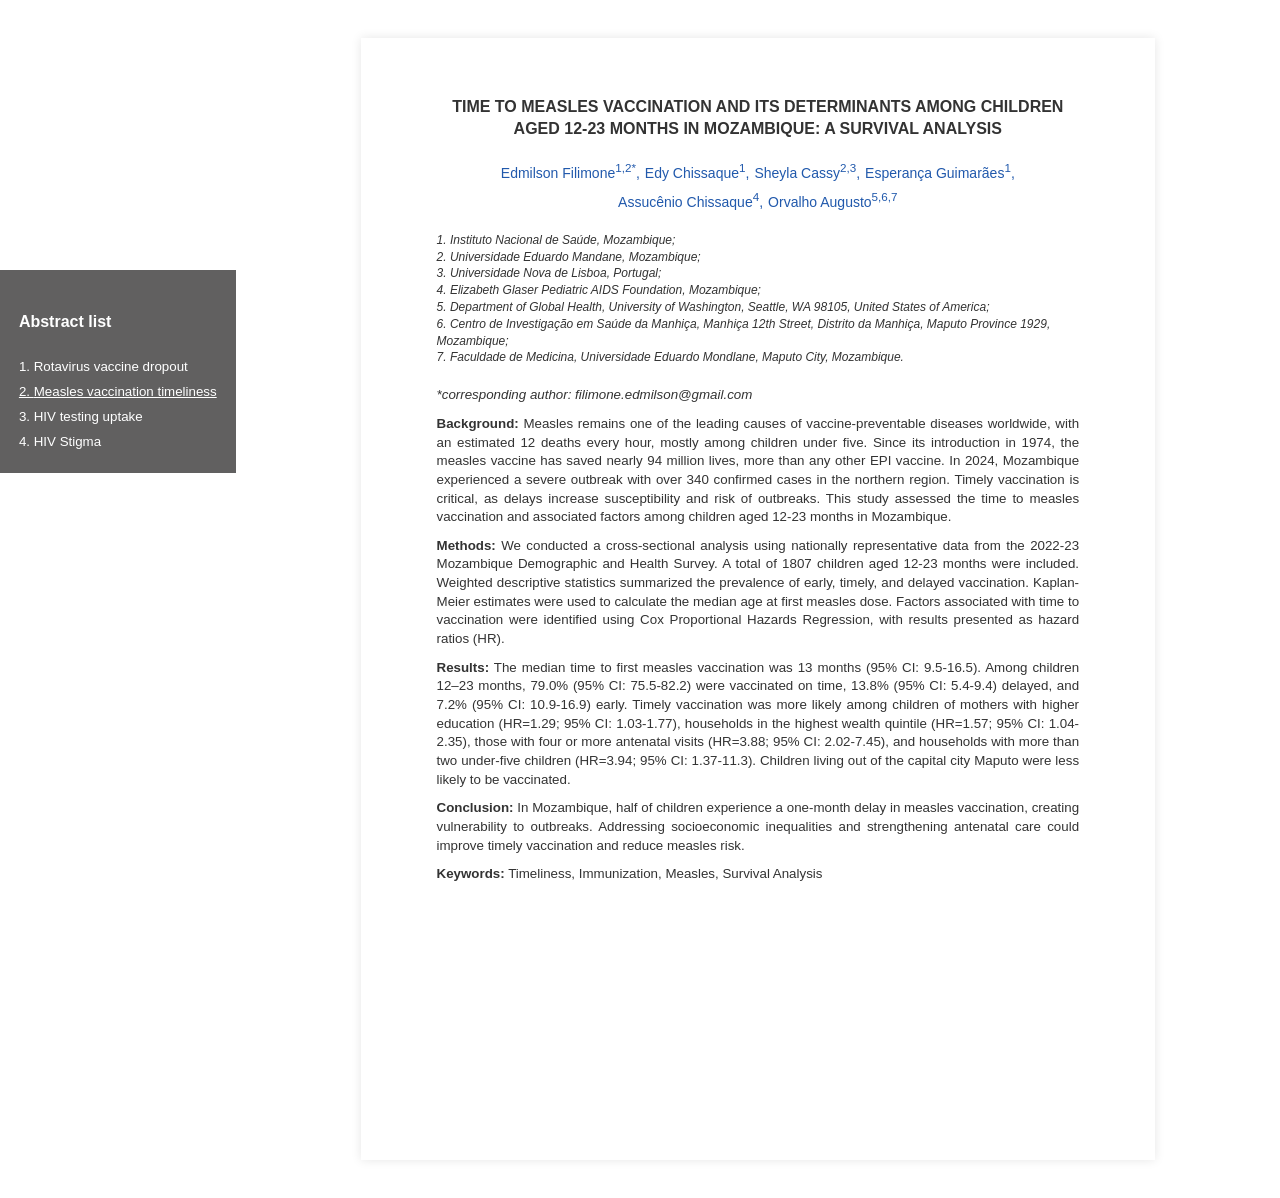
==== abs-mealses.html @ bb1443ae "Add measles vaccination abstract" ====
<!doctype html>
<html lang="en">
  <head>
    <meta charset="UTF-8" />
    <meta name="viewport" content="width=device-width, initial-scale=1.0" />
    <title>Abstracts</title>
    <link rel="stylesheet" href="./CSS/styles.css" />
  </head>
  <body>
    <aside class="sidebar">
      <ol class="abstract-list" title="click to see abstract">
        <div class="abstract-title">Abstract list</div>
        <li><a href="./index.html">Rotavirus vaccine dropout</a></li>
        <li style="text-decoration: underline;"><a href="./abs-mealses.html">Measles vaccination timeliness </a></li>
        <li><a href="./abs-testing.html">HIV testing uptake</a></li>
        <li><a href="./abs-stigma.html">HIV Stigma</a></li>
    </aside>
    <div class="page">
      <header>
        <div>
          <h3 class="title">
            TIME TO MEASLES VACCINATION AND ITS DETERMINANTS AMONG CHILDREN AGED 12-23 MONTHS IN MOZAMBIQUE: A SURVIVAL ANALYSIS
          </h3>
          <ul class="authors">
              <li>Edmilson Filimone<sup>1,2*</sup>,</li>
              <li>Edy Chissaque<sup>1</sup>,</li>
              <li>Sheyla Cassy<sup>2,3</sup>,</li>
              <li>Esperança Guimarães<sup>1</sup>,</li>
              <li>Assucênio Chissaque<sup>4</sup>,</li>
              <li>Orvalho Augusto<sup>5,6,7</sup></li>
          </ul>
        </div>
        <ol class="afiliation">
          <li>Instituto Nacional de Saúde, Mozambique;</li>
          <li>Universidade Eduardo Mandane, Mozambique;</li>
          <li>Universidade Nova de Lisboa, Portugal;</li>
          <li>Elizabeth Glaser Pediatric AIDS Foundation, Mozambique;</li>
          <li>Department of Global Health, University of Washington, Seattle, WA 98105, United States of America;</li>
          <li>Centro de Investigação em Saúde da Manhiça, Manhiça 12th Street, Distrito da Manhiça, Maputo Province 1929, Mozambique;</li>
          <li>Faculdade de Medicina, Universidade Eduardo Mondlane, Maputo City, Mozambique.</li>
        </ol>
        <p style="margin-top: 10px;"><em>*corresponding author: filimone.edmilson@gmail.com</em></p>
      </header>
      <main class="body">
        <p class="body-section">
          <strong>Background:</strong> Measles remains one of the leading causes of vaccine-preventable diseases worldwide, with an estimated 12 deaths every hour, mostly among children under five. Since its introduction in 1974, the measles vaccine has saved nearly 94 million lives, more than any other EPI vaccine. In 2024, Mozambique experienced a severe outbreak with over 340 confirmed cases in the northern region. Timely vaccination is critical, as delays increase susceptibility and risk of outbreaks. This study assessed the time to measles vaccination and associated factors among children aged 12-23 months in Mozambique.
        </p>
        <p class="body-section">
          <strong>Methods:</strong> We conducted a cross-sectional analysis using nationally representative data from the 2022-23 Mozambique Demographic and Health Survey. A total of 1807 children aged 12-23 months were included. Weighted descriptive statistics summarized the prevalence of early, timely, and delayed vaccination. Kaplan-Meier estimates were used to calculate the median age at first measles dose. Factors associated with time to vaccination were identified using Cox Proportional Hazards Regression, with results presented as hazard ratios (HR).
        </p>
        <p class="body-section">
          <strong>Results:</strong> The median time to first measles vaccination was 13 months (95% CI: 9.5-16.5). Among children 12–23 months, 79.0% (95% CI: 75.5-82.2) were vaccinated on time, 13.8% (95% CI: 5.4-9.4) delayed, and 7.2% (95% CI: 10.9-16.9) early. Timely vaccination was more likely among children of mothers with higher education (HR=1.29; 95% CI: 1.03-1.77), households in the highest wealth quintile (HR=1.57; 95% CI: 1.04-2.35), those with four or more antenatal visits (HR=3.88; 95% CI: 2.02-7.45), and households with more than two under-five children (HR=3.94; 95% CI: 1.37-11.3). Children living out of the capital city Maputo were less likely to be vaccinated.
        </p>
        <p class="body-section">
          <strong>Conclusion:</strong> In Mozambique, half of children experience a one-month delay in measles vaccination, creating vulnerability to outbreaks. Addressing socioeconomic inequalities and strengthening antenatal care could improve timely vaccination and reduce measles risk.
        </p>
        <p class="body-section">
          <strong>Keywords:</strong> Timeliness, Immunization, Measles, Survival Analysis
        </p>
      </main>
    </div>
  </body>
</html>
---- CSS/styles.css ----
* {
            margin: 0;
            padding: 0;
            box-sizing: border-box;
        }
        
        body {
            display: flex;
            flex-wrap: wrap;
            font-family: 'Segoe UI', Tahoma, Geneva, Verdana, sans-serif;
            font-size: 10pt;
            line-height: 1.4;
            color: #333;
            background: white;
        }
        
        .page {
            flex-basis: 210mm;
            width: 210mm;
            min-height: 297mm;
            padding: 10mm 20mm;
            margin: 10mm auto;
            background: white;
            box-shadow: 0 0 10px rgba(0,0,0,0.1);
        }

        .title {
         margin: 20px 0px;
         text-align: center;
         font-size: 12pt;
        }

        .authors {
         list-style: none;
         display: flex;
         flex-flow: row;
         flex-wrap: wrap;
         justify-content: center;
         gap: 5px;
         font-size: 14px;
         color: rgb(33, 89, 172);
        }

        .afiliation {
         margin: 20px 0px;
         font-size: 12px;
         font-style: italic;
         list-style-position: inside;
        }

        .body-section {
         margin: 10px 0px;
         text-align: justify;
        }


        .sidebar {
         position:sticky;
         top: 30%;
         background-color: #616060;
         width: fit-content;
         height: fit-content;
         padding: 5mm;
        }


        .abstract-list {
         list-style-position: inside;
         line-height: 25px;
         color: white;
         cursor: pointer;
        }

        .abstract-title {
         font-size: 12pt;
         font-weight: 900;
         margin-block: 20px;
        }

        a {
         text-decoration: none;
         color: white;
        }


.status {
   margin: 15px 0px;
}

.status-link {
   color: rgb(33, 89, 172);
   text-decoration: underline;
   font-style: italic;
}

/* Medium devices (landscape tablets, 768px and up) */
@media only screen and (max-width: 1023px) {
   .sidebar {
      position: static;
      display: flex;
      flex-direction: column;
      width: 100vw;
   }

   .abstract-list{
  
      justify-items: center;
   }
}
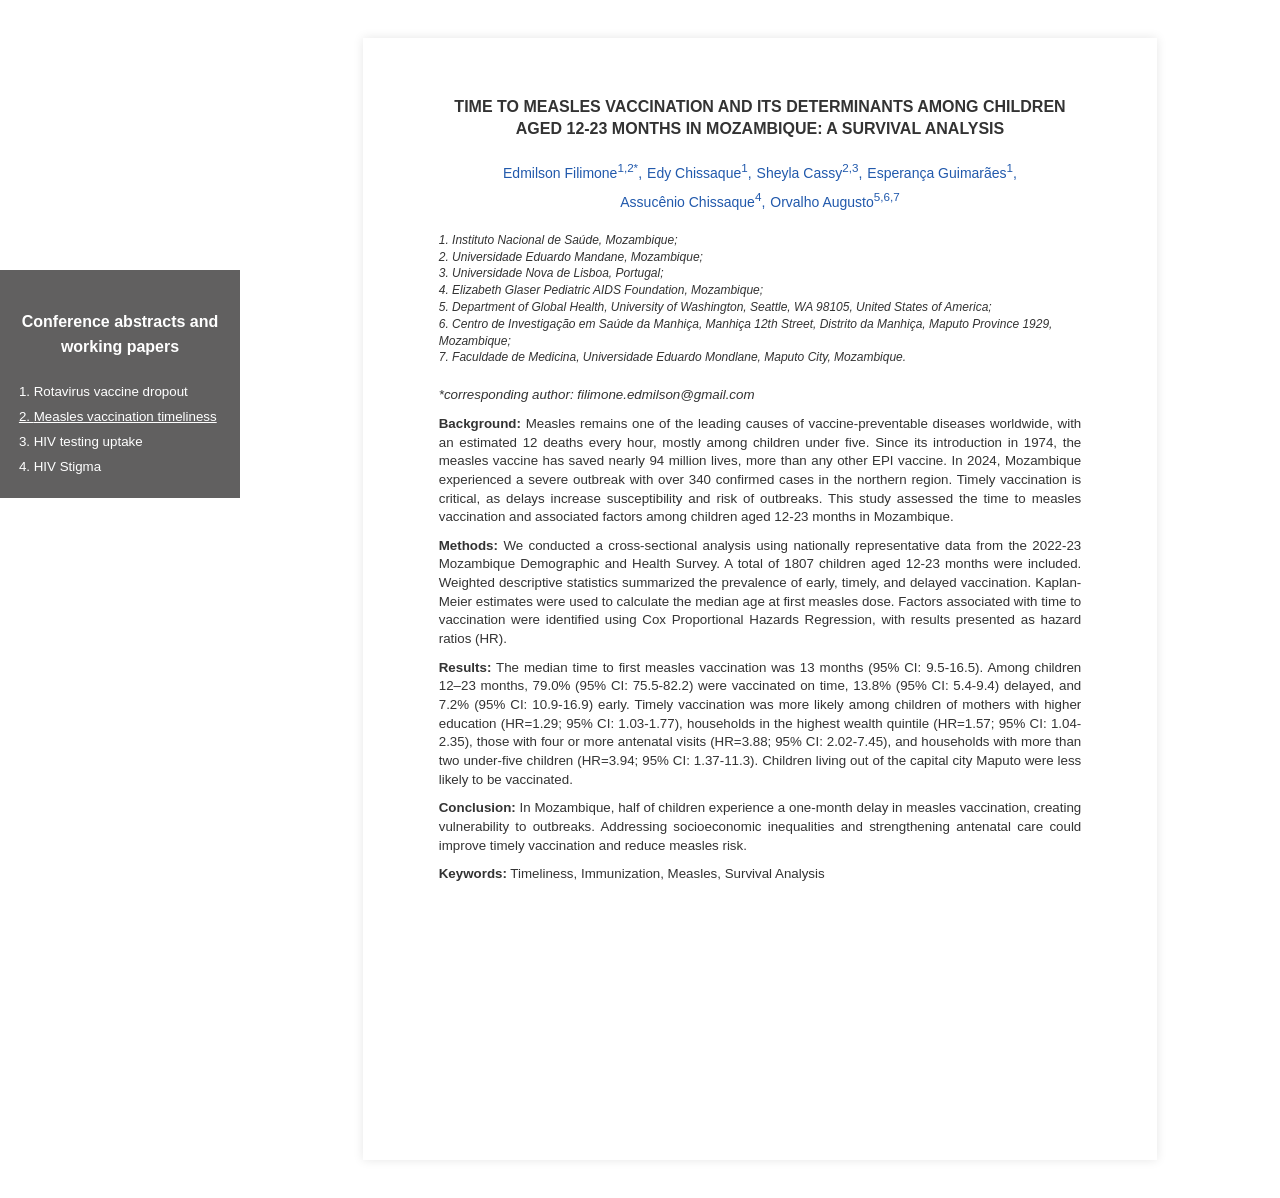
==== commit 260d19b8: "Sidebar title update" ====
--- a/abs-mealses.html
+++ b/abs-mealses.html
@@ -9,7 +9,7 @@
   <body>
     <aside class="sidebar">
       <ol class="abstract-list" title="click to see abstract">
-        <div class="abstract-title">Abstract list</div>
+        <div class="abstract-title">Conference abstracts and working papers</div>
         <li><a href="./index.html">Rotavirus vaccine dropout</a></li>
         <li style="text-decoration: underline;"><a href="./abs-mealses.html">Measles vaccination timeliness </a></li>
         <li><a href="./abs-testing.html">HIV testing uptake</a></li>
--- a/CSS/styles.css
+++ b/CSS/styles.css
@@ -58,7 +58,7 @@
          position:sticky;
          top: 30%;
          background-color: #616060;
-         width: fit-content;
+         width: 240px;
          height: fit-content;
          padding: 5mm;
         }
@@ -72,6 +72,7 @@
         }
 
         .abstract-title {
+         text-align: center;
          font-size: 12pt;
          font-weight: 900;
          margin-block: 20px;
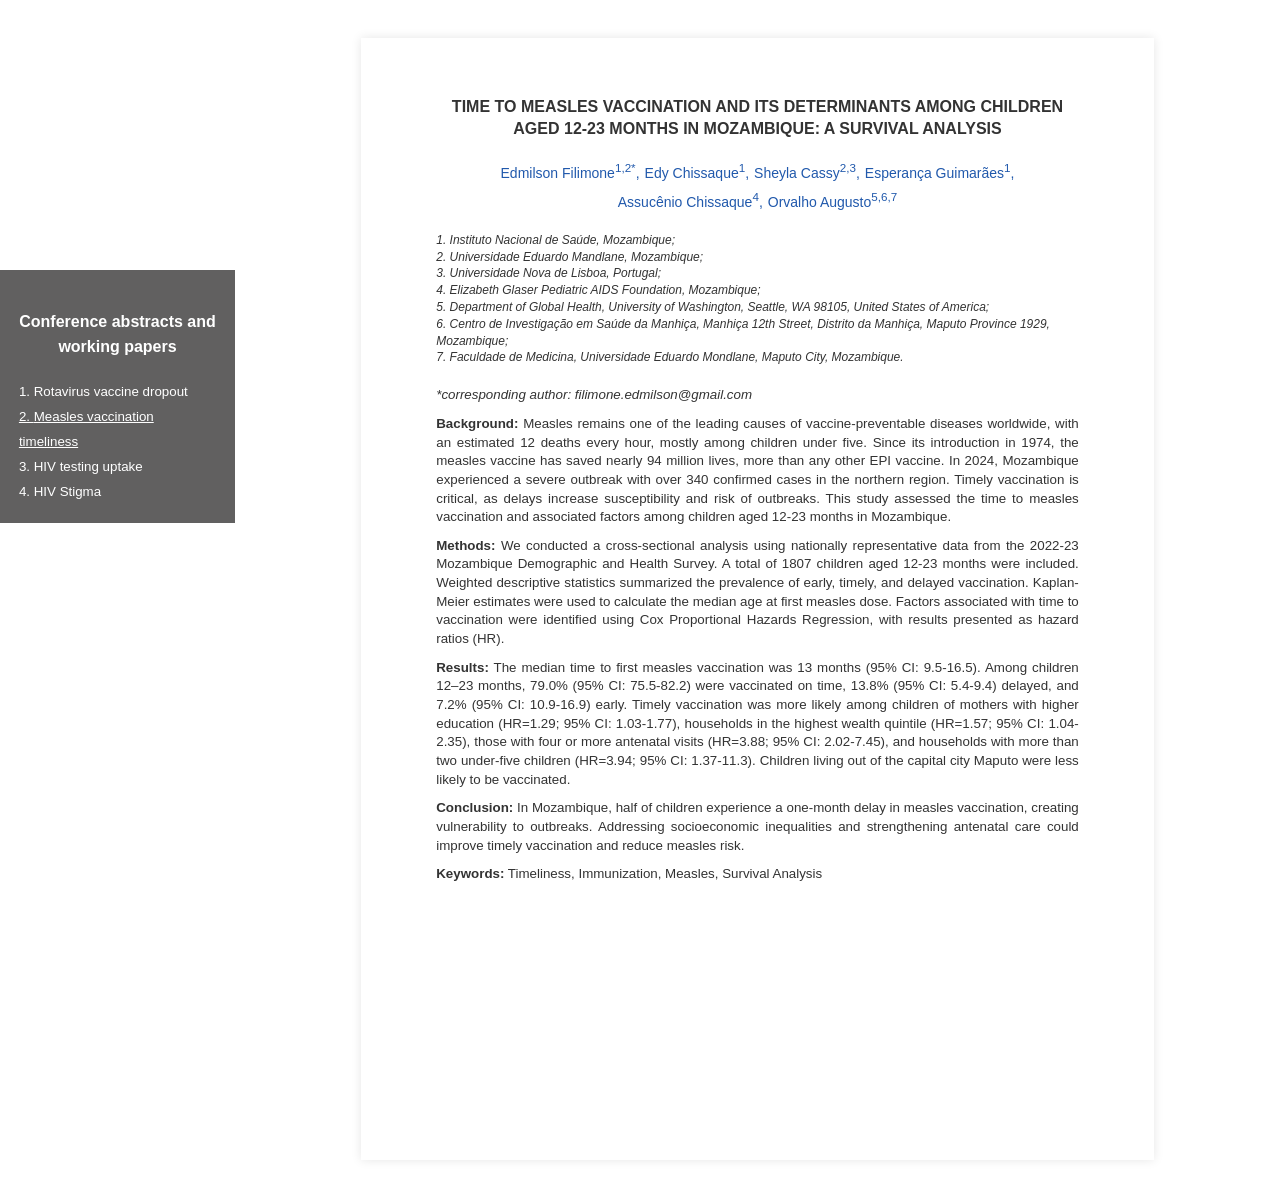
==== commit 30c5d452: "Affiliation update" ====
--- a/abs-mealses.html
+++ b/abs-mealses.html
@@ -32,7 +32,7 @@
         </div>
         <ol class="afiliation">
           <li>Instituto Nacional de Saúde, Mozambique;</li>
-          <li>Universidade Eduardo Mandane, Mozambique;</li>
+          <li>Universidade Eduardo Mandlane, Mozambique;</li>
           <li>Universidade Nova de Lisboa, Portugal;</li>
           <li>Elizabeth Glaser Pediatric AIDS Foundation, Mozambique;</li>
           <li>Department of Global Health, University of Washington, Seattle, WA 98105, United States of America;</li>
--- a/CSS/styles.css
+++ b/CSS/styles.css
@@ -58,7 +58,7 @@
          position:sticky;
          top: 30%;
          background-color: #616060;
-         width: 240px;
+         width: 235px;
          height: fit-content;
          padding: 5mm;
         }
@@ -95,16 +95,21 @@
 }
 
 /* Medium devices (landscape tablets, 768px and up) */
-@media only screen and (max-width: 1023px) {
+@media only screen and (max-width: 1032px) {
    .sidebar {
       position: static;
       display: flex;
       flex-direction: column;
       width: 100vw;
    }
-
    .abstract-list{
-  
       justify-items: center;
    }
 }
+
+@media only screen and (max-width: 600px) {
+.page{
+   margin: 10px;
+   padding: 15px;
+}
+}
